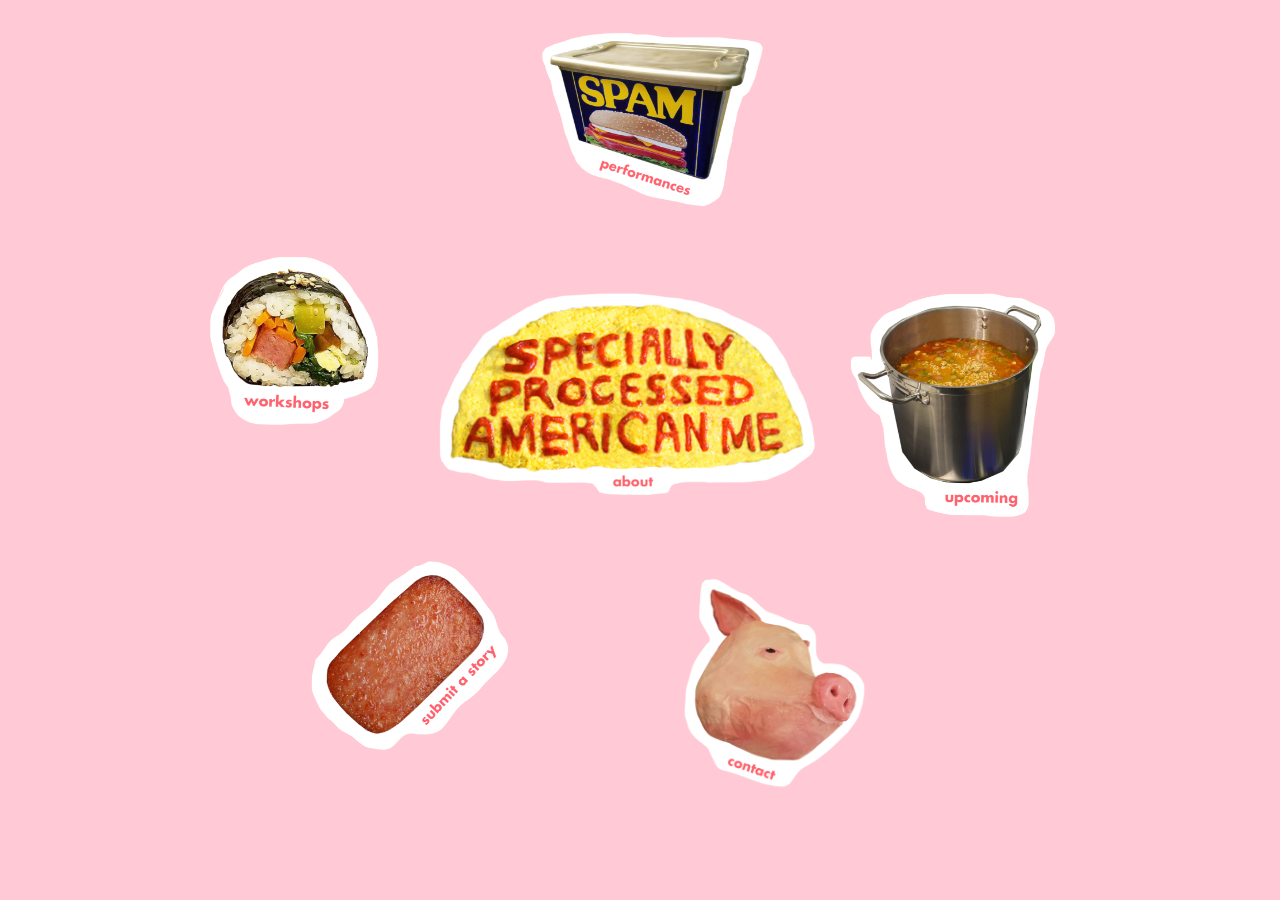
==== index.html @ 626052bd "test update" ====
<!DOCTYPE html>
<html lang='en'>
<head>
    <meta charset='utf-8'>
    <meta name='viewport' content='width=device-width,initial-scale=1' />
    <title>Specially Processed American Me</title>
    <link rel="stylesheet" type="text/css" href="./style.css">
    <style media='screen' type='text/css'>
    a {
      text-decoration: none;
      color: #ff626e;
    }

    .italic {
      font-style: italic;
    }

    .collaborator {
      font-weight: bold;
      font-size: 20px;
    }

    .bioPic {
      opacity: 0.9;
      width: 120px;
      height: 120px;
      float: left;
      clear: left;
      border: 2px solid black;
      margin-right: 12px;
    }

    .pageTitle {
      color: #ff626e;
    }
    .aboutBody {
      background-color: white;
      padding-left: 15px;
      padding-right: 20px;
      padding-top: 5px;
      padding-bottom: 10px;
      margin-top: 5px;
      margin-left: 5px;
      margin-bottom: 5px;
      width: 60vw;
    }
    .aboutBody p {
      font-size: 18px;
      line-height: 155%;
    }

    .navBar {
      width: calc(60vw + 35px);
      display: inline-block;
      background-color: white;
      margin-left: 5px;
      margin-bottom: 10px;
    }
    .navToHome {
      width: 13%;
      background-color: #ffcad5;
      padding-top: 10px;
      display: inline;
    }
    .navToHome:hover {
      opacity: 0.7;
    }

    .navBarLinks {
      font-weight: bold;
      vertical-align: top;
      padding-left: 10px;
      display: inline-block;
      font-size: 20px;
      line-height: 155%;
    }

    .pageContent {
      background-color: white;
    }

    .pinkBG { background-color: #ffcad5; }
    .lightPinkBG { background-color: #ffebf0; }
    .pinkBG, .lightPinkBG {
      width: 100vw;
      min-height: 100vh;
      position: absolute;
      top: 0;
      left: 0;
    }

    @media screen and (min-device-width: 801px) {

      .pageContent {
        width: 74vw;
        margin-left: 2vw;
        margin-top: 20px;
      }

      .aboutImg img {
        width: 30vw;
        top: 32vh;
        left: 34vw;
        position: absolute;
      }
      .aboutImg img:hover {
        width: 32vw;
        margin-top: -1vh;
        margin-left: -1vw;
      }

      .navImg img{
        position: absolute;
      }
      .nav1 {
        width: 18vw;
        left: 42vw;
        top: 3vh;
      }
      .nav1:hover { width:20vw; }
      .nav2 {
        width: 14vw;
        left: 16vw;
        top: 28vh;
      }
      .nav2:hover { width:16vw; }
      .nav3 {
        width: 16vw;
        left: 24vw;
        top: 62vh;
      }
      .nav3:hover { width:18vw; }
      .nav4 {
        width: 17vw;
        left: 66vw;
        top: 32vh;
      }
      .nav4:hover { width:19vw; }
      .nav5 {
        width: 15vw;
        left: 53vw;
        top: 64vh;
      }
      .nav5:hover { width: 17vw; }
      .navImg img:hover {
        margin-left: -1vw;
        margin-top: -1vw;
      }

    }

    @media screen and (max-device-width: 800px) {

      .homeBG {
        background-color: #ffcad5;
      }

      .aboutImg img {
        margin-top: 20px;
        width: 90%;
        margin-left: 5%;
        margin-bottom: 15px;
      }

      .navImg img{
        width: 60vw;
        margin-bottom: 2px;
      }

      .navImg:nth-child(even) {
        margin-left: 5vw
      }
      .navImg:nth-child(odd) {
        margin-left: 30vw;
      }

    }
    </style>
</head>
<body>

  <div class='pinkBG'>
    <div class='aboutImg'>
      <a href='./about.html'>
        <img src='./images/home/about_icon.png'/>
      </a>
    </div>
    <div class='navImg'>
      <a href='./performances.html'>
        <img class='nav1' src='./images/home/performances_icon.png'/>
      </a>
    </div>
    <div class='navImg'>
      <a href='./workshops.html'>
        <img class='nav2' src='./images/home/workshops_icon.png'/>
      </a>
    </div>
    <div class='navImg'>
      <a href='./recipes.html'>
        <img class='nav3' src='./images/home/submitastory_icon.png'/>
      </a>
    </div>
    <div class='navImg'>
      <a href='./upcoming.html'>
        <img class='nav4' src='./images/home/upcoming_icon.png'/>
      </a>
    </div>
    <div class='navImg'>
      <a href='./contact.html'>
        <img class='nav5' src='./images/home/contact_icon.png'/>
      </a>
    </div>
  </div>

</body>
</html>
---- style.css ----
body {
    font-family: "Crimson Text", serif;
    margin-top: 0;
    margin-left: 0;
    width: 100vw;
    /* background-color: #ffd1d1; */
    background-color: #ffcad5;
}
a {
    font-weight: bold;
    text-decoration: underline;
    color: inherit;
}
.photograph:hover {
  cursor: pointer;
  border: 9px solid black;
}
.transparentBG {
    position: fixed;
    top: 0;
    left: 0;
    height: 100vw;
    opacity: 0.5;
    width: 100vw;
    visibility: hidden;
}
.displayRecipes {
    visibility: hidden;
}
.recipesDiv {
    /* border: 2px solid cyan; */
    margin-top: 25px;
    display: flex;
    justify-content: flex-start;
    flex-wrap: wrap;
}
.pageHeader {
    text-align: center;
}
.bioDiv {
    display: inline;
}
.bioPic {
    height: 95px;
    float: left;
    clear: left;
    border: 1px solid #232323;
    margin-right: 12px;
    margin-top: 5px;
}
.closeRecipeButton {
    color: #555555;
    position: relative;
    background-color: #ededed;
    width: 20px;
    height: 20px;
    margin-top: 2px;
    opacity: 1;
    margin-bottom: -26px;
    margin-left: 266px;
    z-index: 900;
    text-align: center;
    font-family: sans-serif;
    border-radius: 50%;
    visibility: hidden;
}
.closeRecipeButton:hover {
    cursor: pointer;
    background-color: #ff7f7f;
}
.sendRecipeAuthor {
    width: 400px;
    border-radius: 4px;
    border: 1px solid white;
}
.sendRecipeText {
    border-radius: 4px;
    border: 1px solid white;
    width: 400px;
    height: 300px;
}
.recipeContainer {
    position: relative;
    /* border: 2px solid orange; */
    width: 18%;
    max-height: 18em;
    margin-right: 1.5%;
    margin-bottom: 14px;
    text-align: center;
}
.recipeSpamPic {
    max-width: 100%;
    height: 100%;
    opacity: 0.9;
    margin: 0 auto;
    z-index: 499;
}
.recipeContentDiv {
    position: relative;
    width: 300px;
    margin-top: -304px;
    margin-left: -65px;
    opacity: 0.99;
    z-index: 600;
}
.boldText {
    display: inline-block;
    border-bottom: 2px solid #222222;
}
.boldText2 {
    font-weight: bold;
}
.recipeContent {
    border-radius: 4px;
    overflow: scroll;
    background-color: #ffffff;
    opacity: 0.9;
    text-align: left;
    height: 300px;
    padding-left: 16px;
    padding-right: 16px;
    padding-bottom: 16px;
    font-size: 15px;
    overflow-x: hidden;
}
.recipeContainer:hover {
    cursor: pointer;
}
.recipeContainer:hover > .recipeTitle {
    visibility: visible;
}
.recipeTitle {
    display: table;
    visibility: hidden;
    position: absolute;
    opacity: 0.99;
    z-index: 500;
    width: 70%;
    max-width: 70%;
    left: 14%;
    top: 29%;
    color: white;
    max-width: 70%;
    font-size: 18px;
    margin: 0 auto;
}

.submitRecipeForm {
    display: block;
}
.blogText {
    font-size: 17px;
}
.size-full {
    min-width: 70%;
    max-width: 70%;
    width: 70%;
    opacity: 0.94;
}
.pageTitle {
    /* border: 2px solid green; */
    padding-top: 10px;
    padding-bottom: 10px;
    max-height: 200px;
    margin: 0 auto;
    text-align: center;
}
.nav {
    /* border: 2px solid blue; */
    text-align: center;
}
.navItems {
    display: inline-block;
    /* border: 2px solid cyan; */
    text-align: center;
    margin-left: auto;
    margin-right: auto;
}
.navItem {
    display: inline-block;
    width: auto;
    /* border: 2px solid violet; */
    padding-top: 6px;
    padding-bottom: 6px;
    margin-left: 55px;
    margin-right: 55px;
    height: 20px;
}
.bottomNavItem {
    display: inline-block;
    width: auto;
    /* border: 2px solid violet; */
    padding-top: 6px;
    padding-bottom: 6px;
    margin-left: 55px;
    margin-right: 55px;
    text-decoration: none;
    height: 20px;
}
.navItem:hover {
    color: #666;
}
.pageBody {
    /* border: 2px solid red; */
    margin-left: 13vw;
    margin-right: 13vw;
    -webkit-animation: fadein 0.6s; /* Safari, Chrome and Opera > 12.1 */
    -moz-animation: fadein 0.6s; /* Firefox < 16 */
    -ms-animation: fadein 0.6s; /* Internet Explorer */
      -o-animation: fadein 0.6s; /* Opera < 12.1 */
        animation: fadein 0.6s;
}
.blogPostBody {
    /* border: 2px solid red; */
    margin-left: 19vw;
    margin-right: 19vw;
    background-color: rgba(255, 255, 255, 0.6);
    padding-left: 2vw;
    padding-right: 2vw;
    padding-top: 0.6vw;
    padding-bottom: 50px;
    border-radius: 4px;
    -webkit-animation: fadein 0.6s; /* Safari, Chrome and Opera > 12.1 */
    -moz-animation: fadein 0.6s; /* Firefox < 16 */
    -ms-animation: fadein 0.6s; /* Internet Explorer */
      -o-animation: fadein 0.6s; /* Opera < 12.1 */
        animation: fadein 0.6s;
}
@keyframes fadein {
    from { opacity: 0; }
    to   { opacity: 1; }
}

@media screen and (max-device-width: 800px) {
  .pageBody, .blogPostBody {
      /* border: 2px solid red; */
      margin-left: 3vw;
      margin-right: 3vw;
  }
  .recipeSpamPic {
      height: auto;
      max-height: 100%;
  }
  .pageTitle {
      /* border: 2px solid green; */
      padding-top: 10px;
      padding-bottom: 10px;
      margin-left: 8vw;
      margin-right: 8vw;
      max-height: 130px;
      margin: 0 auto;
      text-align: center;
      margin-bottom: -27px;
  }
  .bottomNavItem {
      text-decoration: none;
      display: inline-block;
      width: auto;
      /* border: 2px solid violet; */
      padding-top: 0px;
      padding-bottom: 0px;
      font-size: 18px;
      margin-left: 10px;
      margin-right: 10px;
      height: auto;
  }
  nav {
      border: 2px solid blue;
      text-align: center;
  }
  .navItems {
      display: inline-block;
      /* border: 2px solid cyan; */
      text-align: center;
      margin-left: auto;
      margin-right: auto;
  }
  .navItem {
      display: inline-block;
      width: auto;
      /* border: 2px solid violet; */
      padding-top: 0px;
      padding-bottom: 0px;
      font-size: 18px;
      margin-left: 10px;
      margin-right: 10px;
      height: auto;
  }
  .sendRecipeAuthor {
      width: 93vw;
      max-width: 93vw;
  }
  .sendRecipeText {
      width: 93vw;
      height: 250px;
  }
  .recipeTitle {
      display: table;
      visibility: visible;
      position: absolute;
      opacity: 0.99;
      z-index: 500;
      width: 70%;
      max-width: 70%;
      left: 14%;
      top: 29%;
      color: white;
      max-width: 70%;
      font-size: 14px;
      margin: 0 auto;
  }
  .recipeContentDiv {
      position: fixed;
      left: 5vw;
      top: 40vw;
      width: 90vw;
      margin-top: 0px;
      margin-left: 0px;
      opacity: 0.99;
      z-index: 600;
  }
  .recipeContent {
      border-radius: 4px;
      border: 3px solid #EDEDED;
      overflow: scroll;
      background-color: #ffffff;
      opacity: 0.98;
      text-align: left;
      min-height: 300px;
      max-height: 450px;
      padding-left: 16px;
      padding-right: 16px;
      padding-bottom: 0px;
      font-size: 18px;
      overflow-x: hidden;
  }
}
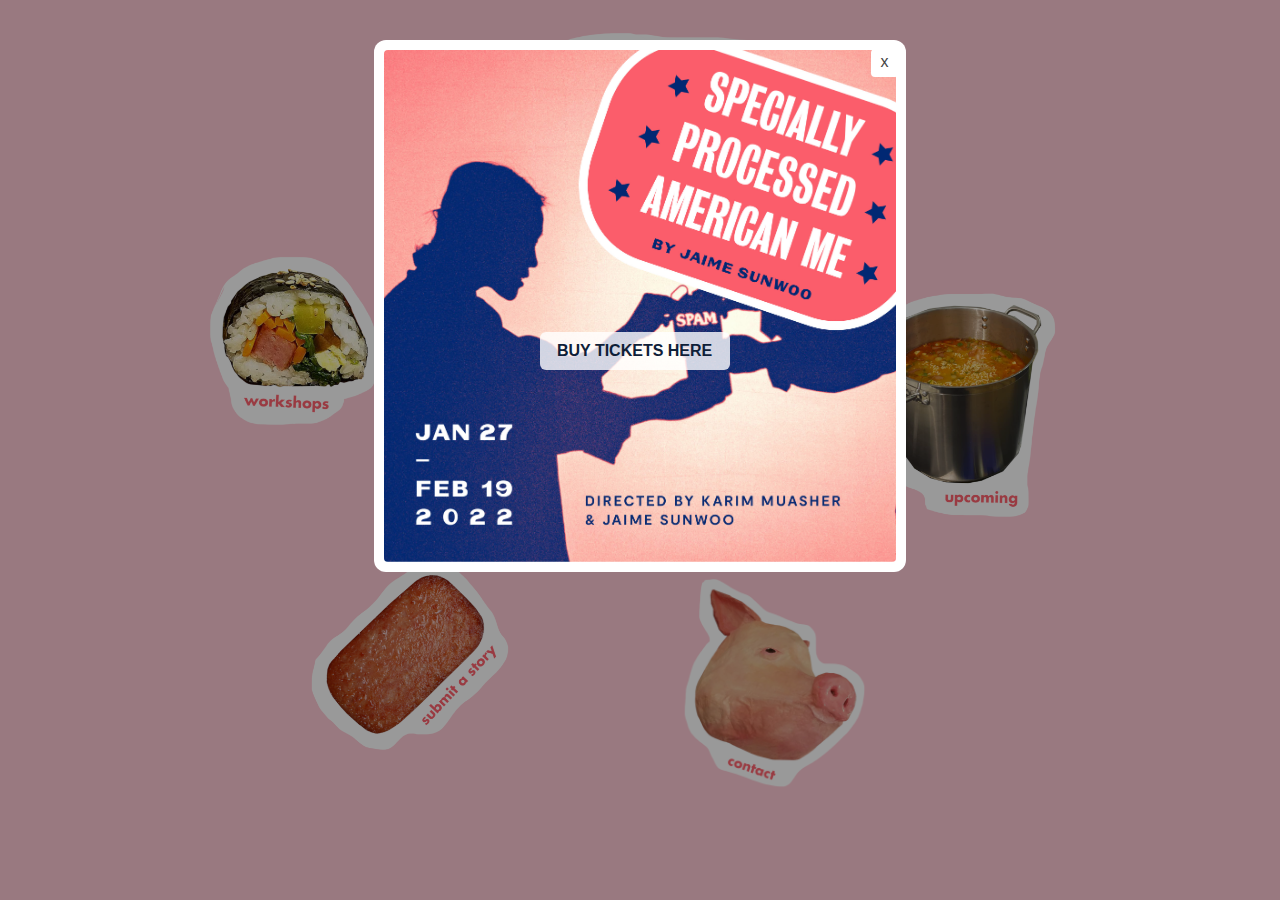
==== commit 1b7abc22: "Add intro page modal" ====
--- a/index.html
+++ b/index.html
@@ -1,216 +1,273 @@
 <!DOCTYPE html>
-<html lang='en'>
-<head>
-    <meta charset='utf-8'>
-    <meta name='viewport' content='width=device-width,initial-scale=1' />
+<html lang="en">
+  <head>
+    <meta charset="utf-8" />
+    <meta name="viewport" content="width=device-width,initial-scale=1" />
     <title>Specially Processed American Me</title>
-    <link rel="stylesheet" type="text/css" href="./style.css">
-    <style media='screen' type='text/css'>
-    a {
-      text-decoration: none;
-      color: #ff626e;
-    }
-
-    .italic {
-      font-style: italic;
-    }
-
-    .collaborator {
-      font-weight: bold;
-      font-size: 20px;
-    }
-
-    .bioPic {
-      opacity: 0.9;
-      width: 120px;
-      height: 120px;
-      float: left;
-      clear: left;
-      border: 2px solid black;
-      margin-right: 12px;
-    }
-
-    .pageTitle {
-      color: #ff626e;
-    }
-    .aboutBody {
-      background-color: white;
-      padding-left: 15px;
-      padding-right: 20px;
-      padding-top: 5px;
-      padding-bottom: 10px;
-      margin-top: 5px;
-      margin-left: 5px;
-      margin-bottom: 5px;
-      width: 60vw;
-    }
-    .aboutBody p {
-      font-size: 18px;
-      line-height: 155%;
-    }
-
-    .navBar {
-      width: calc(60vw + 35px);
-      display: inline-block;
-      background-color: white;
-      margin-left: 5px;
-      margin-bottom: 10px;
-    }
-    .navToHome {
-      width: 13%;
-      background-color: #ffcad5;
-      padding-top: 10px;
-      display: inline;
-    }
-    .navToHome:hover {
-      opacity: 0.7;
-    }
-
-    .navBarLinks {
-      font-weight: bold;
-      vertical-align: top;
-      padding-left: 10px;
-      display: inline-block;
-      font-size: 20px;
-      line-height: 155%;
-    }
-
-    .pageContent {
-      background-color: white;
-    }
-
-    .pinkBG { background-color: #ffcad5; }
-    .lightPinkBG { background-color: #ffebf0; }
-    .pinkBG, .lightPinkBG {
-      width: 100vw;
-      min-height: 100vh;
-      position: absolute;
-      top: 0;
-      left: 0;
-    }
-
-    @media screen and (min-device-width: 801px) {
-
-      .pageContent {
-        width: 74vw;
-        margin-left: 2vw;
-        margin-top: 20px;
-      }
-
-      .aboutImg img {
-        width: 30vw;
-        top: 32vh;
-        left: 34vw;
+    <style media="screen" type="text/css">
+      a {
+        text-decoration: none;
+        color: #ff626e;
+      }
+
+      body {
+        font-family: "Futura", "Nunito", sans-serif;
+        background-color: #ffcad5;
+      }
+      .italic {
+        font-style: italic;
+      }
+
+      .pageTitle {
+        color: #ff626e;
+      }
+
+      .nav {
+        width: 100vw;
+        min-height: 100vh;
         position: absolute;
-      }
-      .aboutImg img:hover {
-        width: 32vw;
-        margin-top: -1vh;
-        margin-left: -1vw;
-      }
-
-      .navImg img{
+        top: 0;
+        left: 0;
+        z-index: -2;
+      }
+
+      #premiere-modal-backdrop {
+        position: fixed;
+        top: 0;
+        left: 0;
+        width: 100vw;
+        height: 100vh;
+        background-color: black;
+        opacity: 0.4;
+        z-index: -1;
+      }
+      #premiere-modal {
+        width: 40vw;
+        padding: 10px 10px;
+        background-color: white;
+        border-radius: 12px;
+        margin: 40px auto;
+        z-index: 300;
+        line-height: 0;
+      }
+      #premiere-modal-close {
         position: absolute;
-      }
-      .nav1 {
-        width: 18vw;
-        left: 42vw;
-        top: 3vh;
-      }
-      .nav1:hover { width:20vw; }
-      .nav2 {
-        width: 14vw;
-        left: 16vw;
-        top: 28vh;
-      }
-      .nav2:hover { width:16vw; }
-      .nav3 {
-        width: 16vw;
-        left: 24vw;
-        top: 62vh;
-      }
-      .nav3:hover { width:18vw; }
-      .nav4 {
-        width: 17vw;
-        left: 66vw;
-        top: 32vh;
-      }
-      .nav4:hover { width:19vw; }
-      .nav5 {
-        width: 15vw;
-        left: 53vw;
-        top: 64vh;
-      }
-      .nav5:hover { width: 17vw; }
-      .navImg img:hover {
-        margin-left: -1vw;
-        margin-top: -1vw;
-      }
-
-    }
-
-    @media screen and (max-device-width: 800px) {
-
-      .homeBG {
-        background-color: #ffcad5;
-      }
-
-      .aboutImg img {
-        margin-top: 20px;
-        width: 90%;
-        margin-left: 5%;
-        margin-bottom: 15px;
-      }
-
-      .navImg img{
-        width: 60vw;
-        margin-bottom: 2px;
-      }
-
-      .navImg:nth-child(even) {
-        margin-left: 5vw
-      }
-      .navImg:nth-child(odd) {
-        margin-left: 30vw;
-      }
-
-    }
+        background-color: white;
+        width: 20px;
+        height: 20px;
+        text-align: center;
+        top: -40.1vw;
+        right: -40.2vw;
+        border-radius: 4px;
+        padding: 4px;
+        line-height: normal;
+        color: #444444;
+      }
+      #premiere-modal-close:hover {
+        cursor: pointer;
+        color: black;
+      }
+      .premiere-modal-img {
+        border-radius: 4px;
+        width: 100%;
+      }
+      .buytickets-link {
+        position: absolute;
+        width: 40vw;
+        background-color: rgba(255, 255, 255, 0.8);
+        text-align: center;
+        padding: 10px;
+        width: 170px;
+        border-radius: 6px;
+        top: -18vw;
+        right: -27vw;
+        color: #0e2038;
+        font-weight: bold;
+        line-height: normal;
+      }
+      .buytickets-link:hover {
+        text-decoration: underline;
+      }
+      @media screen and (min-device-width: 801px) {
+        .aboutImg img {
+          width: 30vw;
+          top: 32vh;
+          left: 34vw;
+          position: absolute;
+        }
+        .aboutImg img:hover {
+          width: 32vw;
+          margin-top: -1vh;
+          margin-left: -1vw;
+        }
+
+        .navImg,
+        .navImg > a > img {
+          position: absolute;
+          z-index: -2;
+        }
+        .nav1 {
+          width: 18vw;
+          left: 42vw;
+          top: 3vh;
+        }
+        .nav1:hover {
+          width: 20vw;
+        }
+        .nav2 {
+          width: 14vw;
+          left: 16vw;
+          top: 28vh;
+        }
+        .nav2:hover {
+          width: 16vw;
+        }
+        .nav3 {
+          width: 16vw;
+          left: 24vw;
+          top: 62vh;
+        }
+        .nav3:hover {
+          width: 18vw;
+        }
+        .nav4 {
+          width: 17vw;
+          left: 66vw;
+          top: 32vh;
+        }
+        .nav4:hover {
+          width: 19vw;
+        }
+        .nav5 {
+          width: 15vw;
+          left: 53vw;
+          top: 64vh;
+        }
+        .nav5:hover {
+          width: 17vw;
+        }
+        .navImg img:hover {
+          margin-left: -1vw;
+          margin-top: -1vw;
+        }
+      }
+
+      @media screen and (max-device-width: 800px) {
+        .homeBG {
+          background-color: #ffcad5;
+        }
+
+        .aboutImg img {
+          margin-top: 20px;
+          width: 90%;
+          margin-left: 5%;
+          margin-bottom: 15px;
+        }
+
+        .navImg img {
+          width: 60vw;
+          margin-bottom: 2px;
+        }
+
+        .navImg:nth-child(even) {
+          margin-left: 5vw;
+        }
+        .navImg:nth-child(odd) {
+          margin-left: 30vw;
+        }
+
+        #premiere-modal {
+          padding: 4px;
+          width: 85vw;
+          margin: 20vh auto;
+          border-radius: 6px;
+        }
+        #premiere-modal-close {
+          top: -89vw;
+          right: -88vw;
+          color: #222222;
+        }
+        .premiere-modal-img {
+          border-radius: 4px;
+          width: 100%;
+        }
+        .buytickets-link {
+          top: -38vw;
+          right: -73vw;
+        }
+      }
     </style>
-</head>
-<body>
-
-  <div class='pinkBG'>
-    <div class='aboutImg'>
-      <a href='./about.html'>
-        <img src='./images/home/about_icon.png'/>
-      </a>
+    <script>
+      const init = () => {
+        const modal = document.getElementById("premiere-modal");
+        const backdrop = document.getElementById("premiere-modal-backdrop");
+        const modalCloseBtn = document.getElementById("premiere-modal-close");
+        const nav = document.getElementsByClassName("nav"); // main page content
+
+        modalCloseBtn.addEventListener(
+          "click",
+          () => {
+            modal.style.visibility = "hidden";
+            backdrop.style.visibility = "hidden";
+            nav[0].style.zIndex = 1;
+          },
+          false
+        );
+      };
+
+      window.onload = init;
+    </script>
+  </head>
+  <body>
+    <div id="premiere-modal-backdrop"></div>
+    <div id="premiere-modal">
+      <img class="premiere-modal-img" src="./images/modal.jpg" />
+      <div style="position: relative; width: 0; height: 0">
+        <div id="premiere-modal-close">x</div>
+      </div>
+
+      <br />
+
+      <div style="position: relative; width: 0; height: 0">
+        <a
+          class="buytickets-link"
+          href="http://dixonplace.org/performances/spam"
+          >BUY TICKETS HERE</a
+        >
+      </div>
     </div>
-    <div class='navImg'>
-      <a href='./performances.html'>
-        <img class='nav1' src='./images/home/performances_icon.png'/>
-      </a>
+
+    <div class="nav">
+      <div class="aboutImg">
+        <a href="./about.html">
+          <img src="./images/home/about_icon.png" />
+        </a>
+      </div>
+      <div class="navImg">
+        <a href="./performances.html">
+          <img class="nav1" src="./images/home/performances_icon.png" />
+        </a>
+      </div>
+      <div class="navImg">
+        <a href="./workshops.html">
+          <img class="nav2" src="./images/home/workshops_icon.png" />
+        </a>
+      </div>
+      <div class="navImg">
+        <a href="./recipes.html">
+          <img class="nav3" src="./images/home/submitastory_icon.png" />
+        </a>
+      </div>
+      <div class="navImg">
+        <a href="./upcoming.html">
+          <img class="nav4" src="./images/home/upcoming_icon.png" />
+        </a>
+      </div>
+      <div class="navImg">
+        <a href="./contact.html">
+          <img class="nav5" src="./images/home/contact_icon.png" />
+        </a>
+      </div>
     </div>
-    <div class='navImg'>
-      <a href='./workshops.html'>
-        <img class='nav2' src='./images/home/workshops_icon.png'/>
-      </a>
-    </div>
-    <div class='navImg'>
-      <a href='./recipes.html'>
-        <img class='nav3' src='./images/home/submitastory_icon.png'/>
-      </a>
-    </div>
-    <div class='navImg'>
-      <a href='./upcoming.html'>
-        <img class='nav4' src='./images/home/upcoming_icon.png'/>
-      </a>
-    </div>
-    <div class='navImg'>
-      <a href='./contact.html'>
-        <img class='nav5' src='./images/home/contact_icon.png'/>
-      </a>
-    </div>
-  </div>
-
-</body>
+  </body>
 </html>
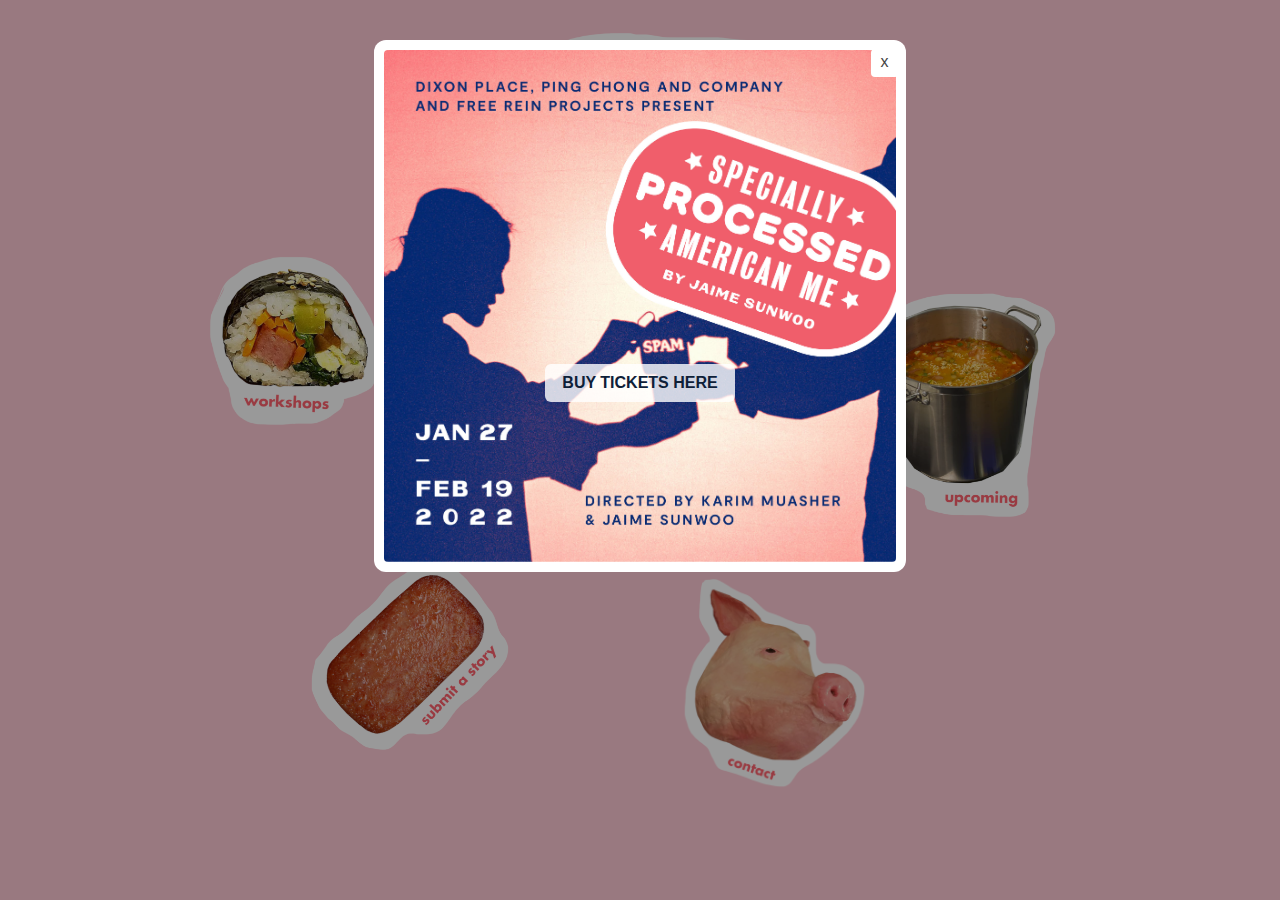
==== commit 757bbc13: "Swap index modal image" ====
--- a/index.html
+++ b/index.html
@@ -73,14 +73,15 @@
       }
       .buytickets-link {
         position: absolute;
-        width: 40vw;
         background-color: rgba(255, 255, 255, 0.8);
         text-align: center;
         padding: 10px;
         width: 170px;
+	left: 50%;
+	size: 24px;
+	transform: translate(-50%, 0%);
         border-radius: 6px;
-        top: -18vw;
-        right: -27vw;
+        top: -15.5vw;
         color: #0e2038;
         font-weight: bold;
         line-height: normal;
@@ -192,8 +193,9 @@
           width: 100%;
         }
         .buytickets-link {
-          top: -38vw;
-          right: -73vw;
+          top: -32vw;
+	  size: 18px;
+	  padding: 4px 8px;;
         }
       }
     </style>
@@ -228,7 +230,7 @@
 
       <br />
 
-      <div style="position: relative; width: 0; height: 0">
+      <div style="position: relative; width: 0; height: 0; margin: 0 auto;">
         <a
           class="buytickets-link"
           href="http://dixonplace.org/performances/spam"
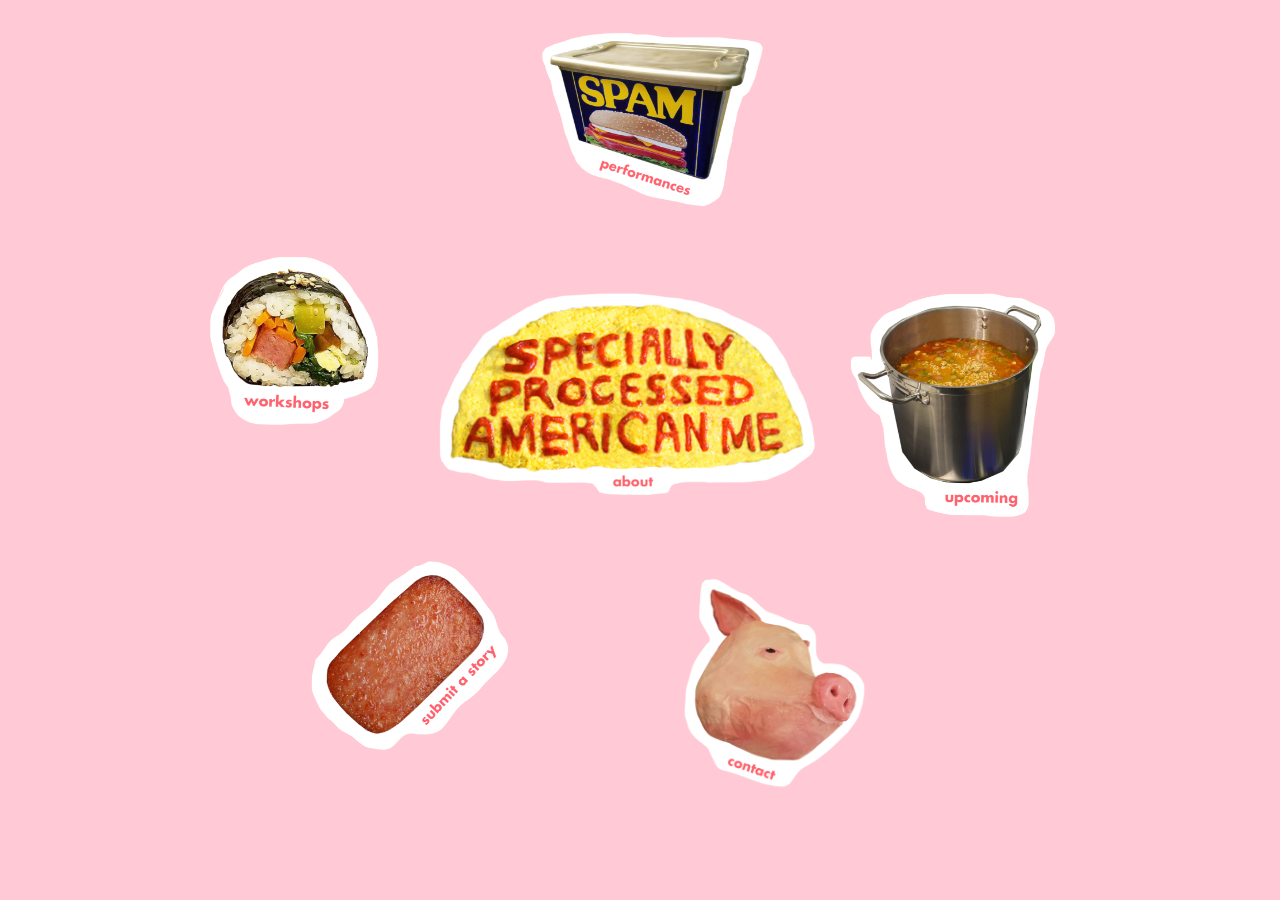
==== commit 1a942bab: "Remove premiere modal" ====
--- a/index.html
+++ b/index.html
@@ -31,64 +31,6 @@
         z-index: -2;
       }
 
-      #premiere-modal-backdrop {
-        position: fixed;
-        top: 0;
-        left: 0;
-        width: 100vw;
-        height: 100vh;
-        background-color: black;
-        opacity: 0.4;
-        z-index: -1;
-      }
-      #premiere-modal {
-        width: 40vw;
-        padding: 10px 10px;
-        background-color: white;
-        border-radius: 12px;
-        margin: 40px auto;
-        z-index: 300;
-        line-height: 0;
-      }
-      #premiere-modal-close {
-        position: absolute;
-        background-color: white;
-        width: 20px;
-        height: 20px;
-        text-align: center;
-        top: -40.1vw;
-        right: -40.2vw;
-        border-radius: 4px;
-        padding: 4px;
-        line-height: normal;
-        color: #444444;
-      }
-      #premiere-modal-close:hover {
-        cursor: pointer;
-        color: black;
-      }
-      .premiere-modal-img {
-        border-radius: 4px;
-        width: 100%;
-      }
-      .buytickets-link {
-        position: absolute;
-        background-color: rgba(255, 255, 255, 0.8);
-        text-align: center;
-        padding: 10px;
-        width: 170px;
-	left: 50%;
-	size: 24px;
-	transform: translate(-50%, 0%);
-        border-radius: 6px;
-        top: -15.5vw;
-        color: #0e2038;
-        font-weight: bold;
-        line-height: normal;
-      }
-      .buytickets-link:hover {
-        text-decoration: underline;
-      }
       @media screen and (min-device-width: 801px) {
         .aboutImg img {
           width: 30vw;
@@ -176,69 +118,10 @@
         .navImg:nth-child(odd) {
           margin-left: 30vw;
         }
-
-        #premiere-modal {
-          padding: 4px;
-          width: 85vw;
-          margin: 20vh auto;
-          border-radius: 6px;
-        }
-        #premiere-modal-close {
-          top: -89vw;
-          right: -88vw;
-          color: #222222;
-        }
-        .premiere-modal-img {
-          border-radius: 4px;
-          width: 100%;
-        }
-        .buytickets-link {
-          top: -32vw;
-	  size: 18px;
-	  padding: 4px 8px;;
-        }
       }
     </style>
-    <script>
-      const init = () => {
-        const modal = document.getElementById("premiere-modal");
-        const backdrop = document.getElementById("premiere-modal-backdrop");
-        const modalCloseBtn = document.getElementById("premiere-modal-close");
-        const nav = document.getElementsByClassName("nav"); // main page content
-
-        modalCloseBtn.addEventListener(
-          "click",
-          () => {
-            modal.style.visibility = "hidden";
-            backdrop.style.visibility = "hidden";
-            nav[0].style.zIndex = 1;
-          },
-          false
-        );
-      };
-
-      window.onload = init;
-    </script>
   </head>
   <body>
-    <div id="premiere-modal-backdrop"></div>
-    <div id="premiere-modal">
-      <img class="premiere-modal-img" src="./images/modal.jpg" />
-      <div style="position: relative; width: 0; height: 0">
-        <div id="premiere-modal-close">x</div>
-      </div>
-
-      <br />
-
-      <div style="position: relative; width: 0; height: 0; margin: 0 auto;">
-        <a
-          class="buytickets-link"
-          href="http://dixonplace.org/performances/spam"
-          >BUY TICKETS HERE</a
-        >
-      </div>
-    </div>
-
     <div class="nav">
       <div class="aboutImg">
         <a href="./about.html">
@@ -256,7 +139,7 @@
         </a>
       </div>
       <div class="navImg">
-        <a href="./recipes.html">
+        <a href="./submit-a-story.html">
           <img class="nav3" src="./images/home/submitastory_icon.png" />
         </a>
       </div>
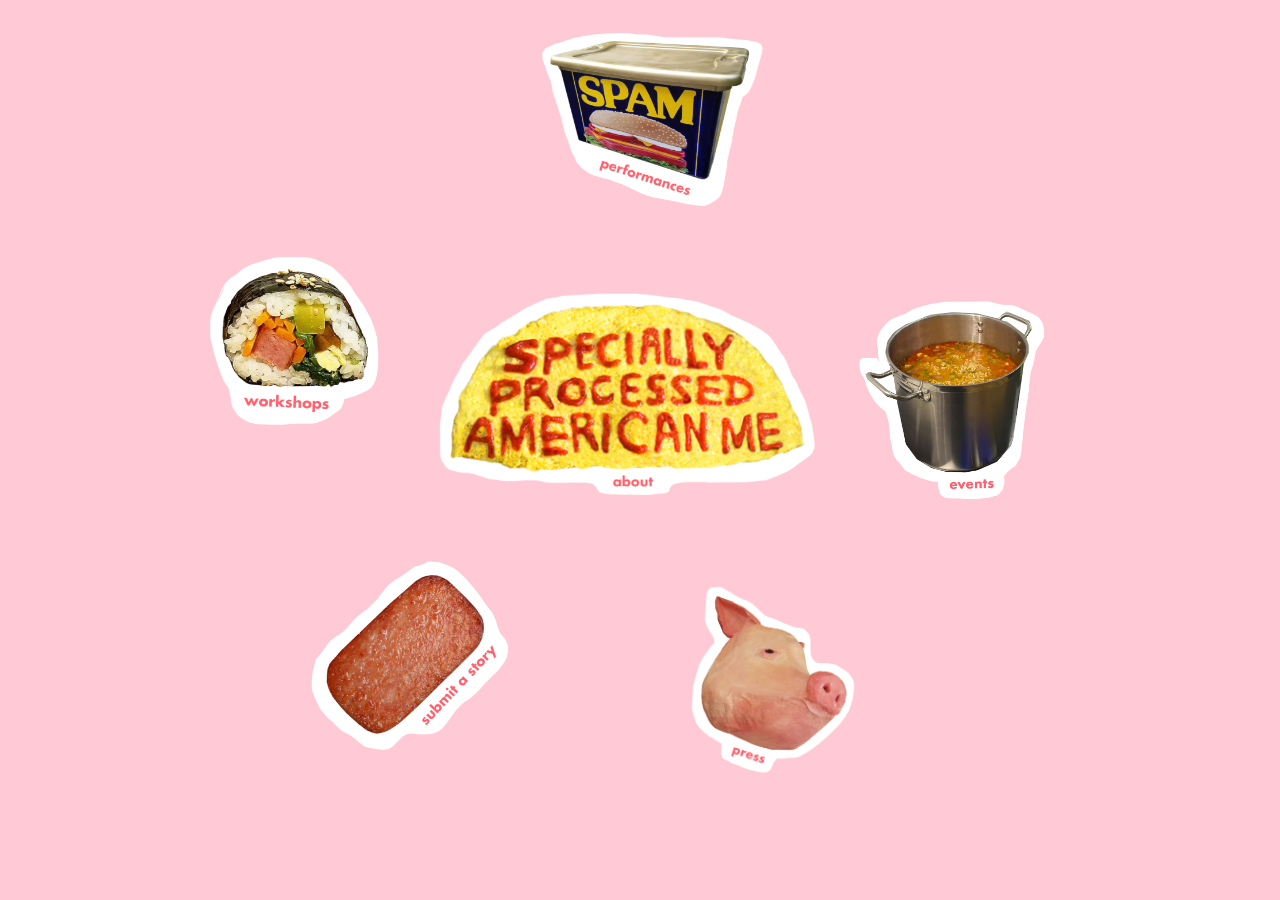
==== commit 18b5b862: "Add events/press pages" ====
--- a/index.html
+++ b/index.html
@@ -144,13 +144,13 @@
         </a>
       </div>
       <div class="navImg">
-        <a href="./upcoming.html">
-          <img class="nav4" src="./images/home/upcoming_icon.png" />
+        <a href="./events.html">
+          <img class="nav4" src="./images/home/events_icon.png" />
         </a>
       </div>
       <div class="navImg">
-        <a href="./contact.html">
-          <img class="nav5" src="./images/home/contact_icon.png" />
+        <a href="./press.html">
+          <img class="nav5" src="./images/home/press_icon.png" />
         </a>
       </div>
     </div>
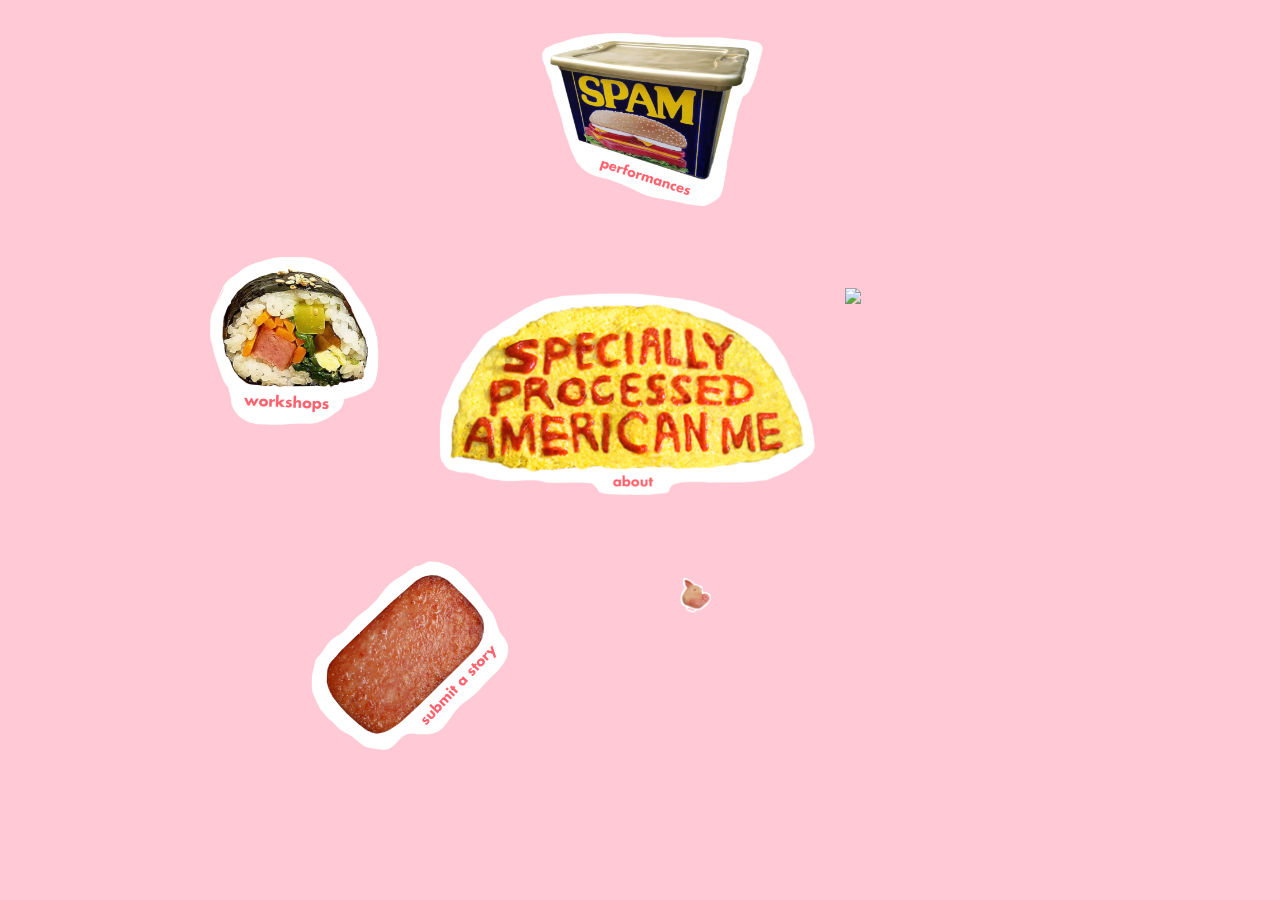
==== commit 0f14688f: "switch back to upcoming" ====
--- a/index.html
+++ b/index.html
@@ -144,8 +144,8 @@
         </a>
       </div>
       <div class="navImg">
-        <a href="./events.html">
-          <img class="nav4" src="./images/home/events_icon.png" />
+        <a href="./upcoming.html">
+          <img class="nav4" src="./images/home/upcoming_icon.png" />
         </a>
       </div>
       <div class="navImg">
